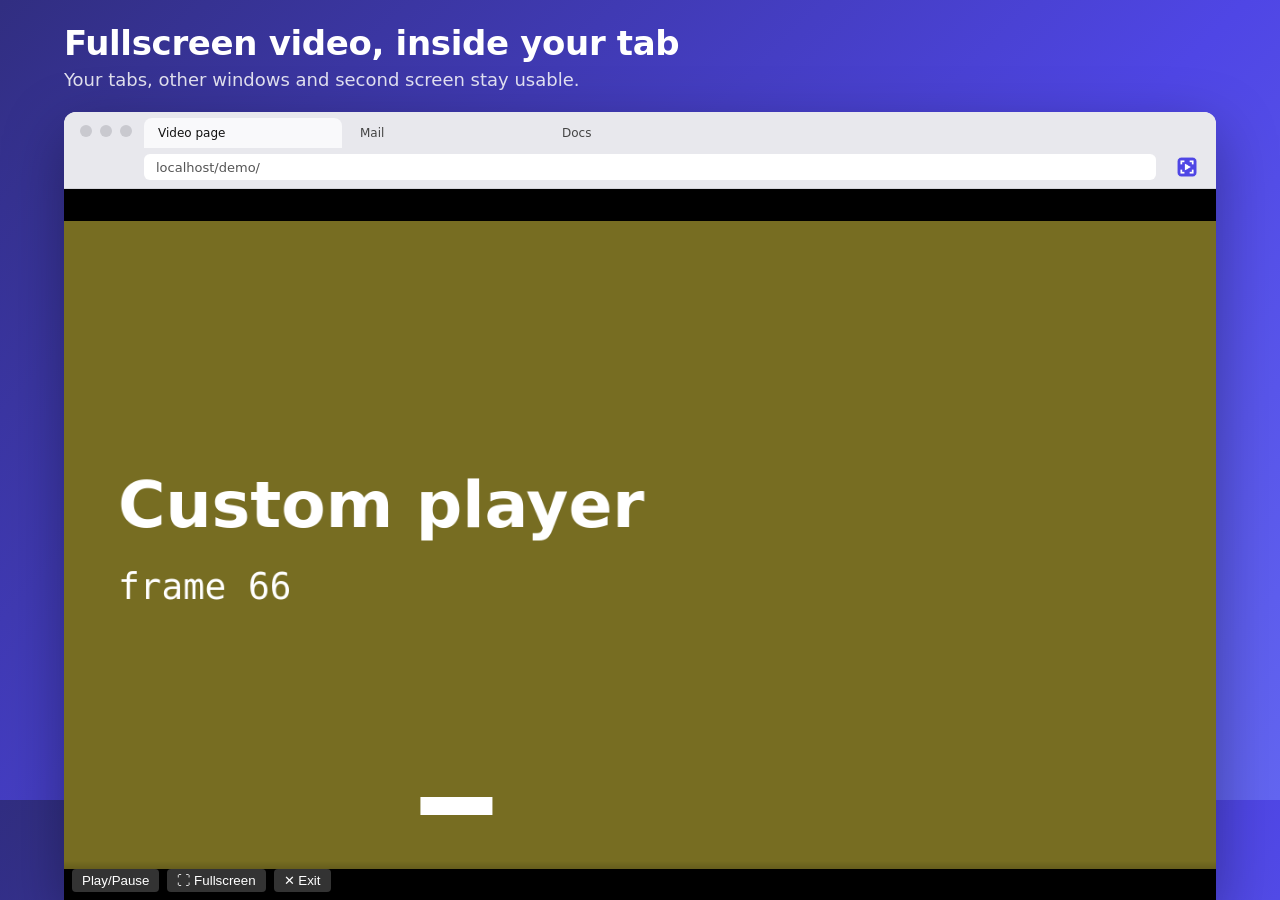
==== amo/shot.html @ f8d1694b "2.1.0: preferred video quality (1080p default), public AMO listing - page.js: quality adapters for Y" ====
<!doctype html>
<html lang="en">
<head>
<meta charset="utf-8">
<title>Store screenshot</title>
<!-- Store screenshot composer (1280x800). Used by scripts/screenshots.sh: shot.html?scene=1..4 -->
<style>
  html, body { margin: 0; width: 1280px; height: 800px; overflow: hidden; }
  body { background: linear-gradient(135deg, #312e81, #4f46e5 60%, #6366f1); font-family: system-ui, -apple-system, "Segoe UI", sans-serif; color: #fff; }
  .caption { height: 112px; display: flex; flex-direction: column; justify-content: center; padding: 0 64px; }
  .caption h1 { margin: 0; font-size: 34px; font-weight: 700; letter-spacing: -0.01em; }
  .caption p { margin: 6px 0 0; font-size: 18px; opacity: .85; }
  .window { position: absolute; left: 64px; right: 64px; top: 112px; bottom: 0; background: #f9f9fb; border-radius: 12px 12px 0 0; overflow: hidden; box-shadow: 0 20px 60px rgba(0,0,0,.35); }
  .bar { height: 76px; background: #e8e8ed; border-bottom: 1px solid #d4d4da; position: relative; }
  .tabs { height: 36px; display: flex; align-items: flex-end; padding-left: 80px; gap: 4px; }
  .dots { position: absolute; left: 16px; top: 13px; display: flex; gap: 8px; }
  .dots i { width: 12px; height: 12px; border-radius: 50%; background: #c9c9cf; display: block; }
  .tab { height: 30px; padding: 0 14px; display: flex; align-items: center; font-size: 12px; color: #444; border-radius: 8px 8px 0 0; min-width: 170px; }
  .tab.on { background: #f9f9fb; color: #111; }
  .url { position: absolute; left: 80px; right: 60px; top: 42px; height: 26px; background: #fff; border-radius: 6px; font-size: 13px; color: #555; display: flex; align-items: center; padding: 0 12px; }
  .ext { position: absolute; right: 18px; top: 44px; width: 22px; height: 22px; border-radius: 5px; background: url(../src/icons/icon-32.png) center / 20px no-repeat; }
  .ext.on { outline: 2px solid #4f46e5; outline-offset: 2px; }
  iframe { position: absolute; top: 77px; left: 0; border: 0; width: 100%; height: calc(100% - 77px); background: #fff; }
  .popup { position: absolute; left: auto; right: 10px; top: 72px; width: 300px; height: 272px; border: 0; border-radius: 8px; box-shadow: 0 10px 30px rgba(0,0,0,.3); z-index: 2; background: #1c1b22; }
  .note { position: absolute; z-index: 3; background: #111827; color: #fff; font-size: 15px; padding: 10px 14px; border-radius: 8px; box-shadow: 0 6px 20px rgba(0,0,0,.35); }
</style>
</head>
<body>
<div class="caption"><h1 id="h"></h1><p id="s"></p></div>
<div class="window">
  <div class="bar">
    <div class="dots"><i></i><i></i><i></i></div>
    <div class="tabs"><div class="tab on" id="tabtitle">Video page</div><div class="tab">Mail</div><div class="tab">Docs</div></div>
    <div class="url" id="url">localhost/demo/</div>
    <div class="ext" id="ext"></div>
  </div>
  <iframe id="page" title="page"></iframe>
</div>
<script>
const scene = new URLSearchParams(location.search).get("scene") || "1";
const $ = (id) => document.getElementById(id);
const page = $("page");

function injectExtension(win) {
  return new Promise((res) => {
    const s = win.document.createElement("script");
    s.src = "/src/page.js";
    s.onload = res;
    win.document.head.append(s);
  });
}

const scenes = {
  "1": async () => {
    $("h").textContent = "Fullscreen video, inside your tab";
    $("s").textContent = "Your tabs, other windows and second screen stay usable.";
    page.src = "/demo/index.html";
    page.onload = async () => {
      const w = page.contentWindow;
      await injectExtension(w);
      await w.document.getElementById("custom").requestFullscreen();
    };
  },
  "2": async () => {
    $("h").textContent = "Clicking the video never kicks you out";
    $("s").textContent = "Works with each site's own player, controls and buttons.";
    page.src = "/demo/index.html";
    page.onload = async () => {
      const w = page.contentWindow;
      await injectExtension(w);
      await w.document.getElementById("feedPlayer").requestFullscreen();
      const n = document.createElement("div");
      n.className = "note";
      n.style.cssText = "right: 40px; top: 120px";
      n.textContent = "Click, double-click: still windowed. Esc or the player's button to exit.";
      document.querySelector(".window").append(n);
    };
  },
  "3": async () => {
    $("h").textContent = "Pick your own shortcuts";
    $("s").textContent = "Any key combination, as many as you like. Plus per-site on/off.";
    $("tabtitle").textContent = "Settings";
    $("url").textContent = "Windowed Video Fullscreen — Settings";
    page.src = "/dist/chrome/options/_preview.html";
  },
  "4": async () => {
    $("h").textContent = "One click from the toolbar";
    $("s").textContent = "Toggle the video, or switch the extension off for a site.";
    page.src = "/demo/index.html";
    page.onload = () => {
      const d = page.contentDocument;
      d.querySelector("body > p").remove(); // developer instructions
      d.querySelector("h1").textContent = "My video page";
    };
    $("ext").classList.add("on");
    const pop = document.createElement("iframe");
    pop.className = "popup";
    pop.src = "/dist/chrome/popup/_preview.html";
    document.querySelector(".window").append(pop);
  }
};
scenes[scene]();
</script>
</body>
</html>
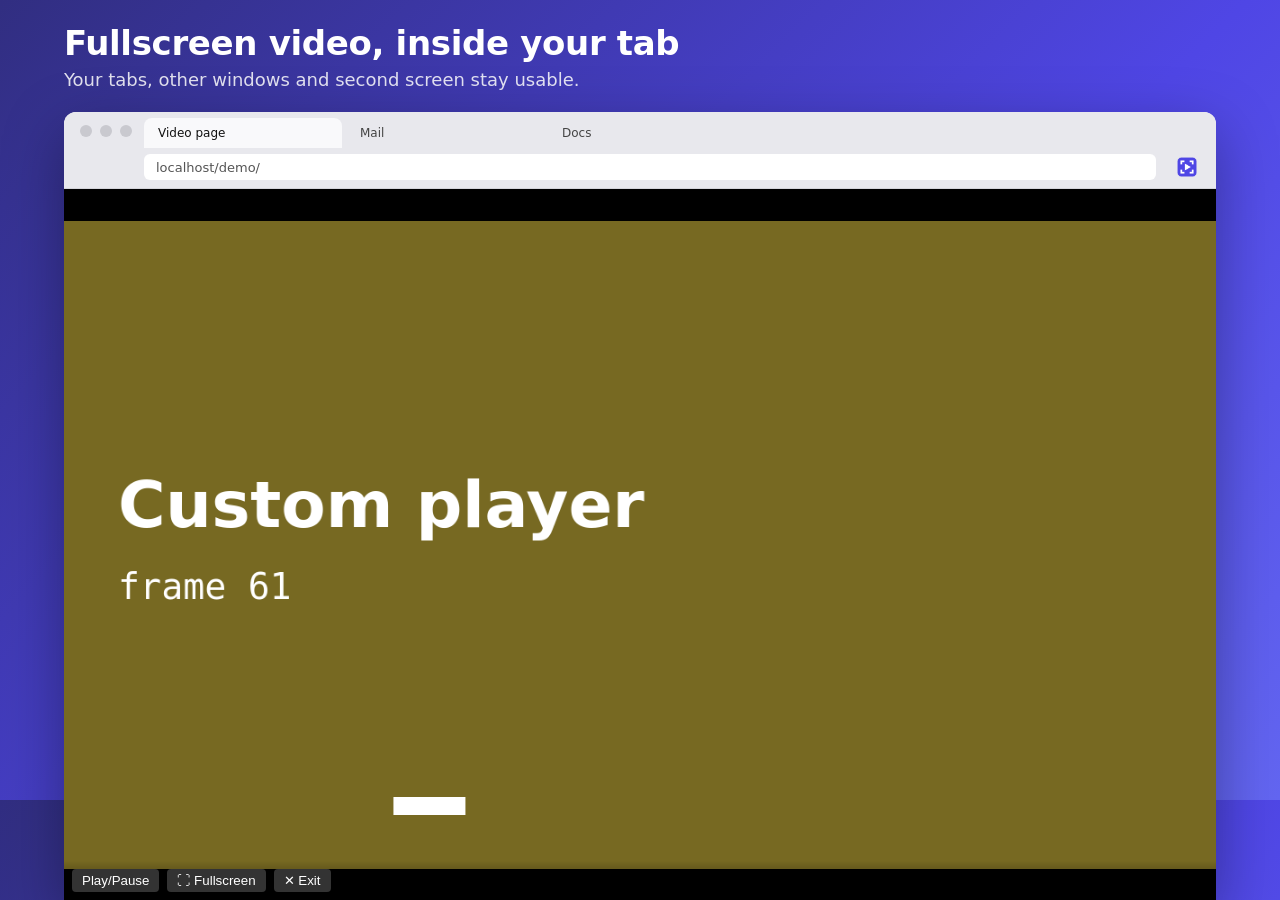
==== commit e76d9498: "2.1.1: video quality in the popup and in its own settings section" ====
--- a/amo/shot.html
+++ b/amo/shot.html
@@ -21,7 +21,7 @@
   .ext { position: absolute; right: 18px; top: 44px; width: 22px; height: 22px; border-radius: 5px; background: url(../src/icons/icon-32.png) center / 20px no-repeat; }
   .ext.on { outline: 2px solid #4f46e5; outline-offset: 2px; }
   iframe { position: absolute; top: 77px; left: 0; border: 0; width: 100%; height: calc(100% - 77px); background: #fff; }
-  .popup { position: absolute; left: auto; right: 10px; top: 72px; width: 300px; height: 272px; border: 0; border-radius: 8px; box-shadow: 0 10px 30px rgba(0,0,0,.3); z-index: 2; background: #1c1b22; }
+  .popup { position: absolute; left: auto; right: 10px; top: 72px; width: 300px; height: 340px; border: 0; border-radius: 8px; box-shadow: 0 10px 30px rgba(0,0,0,.3); z-index: 2; background: #1c1b22; }
   .note { position: absolute; z-index: 3; background: #111827; color: #fff; font-size: 15px; padding: 10px 14px; border-radius: 8px; box-shadow: 0 6px 20px rgba(0,0,0,.35); }
 </style>
 </head>
@@ -85,7 +85,7 @@
   },
   "4": async () => {
     $("h").textContent = "One click from the toolbar";
-    $("s").textContent = "Toggle the video, or switch the extension off for a site.";
+    $("s").textContent = "Toggle the video, pick the quality, or switch it off for a site.";
     page.src = "/demo/index.html";
     page.onload = () => {
       const d = page.contentDocument;
